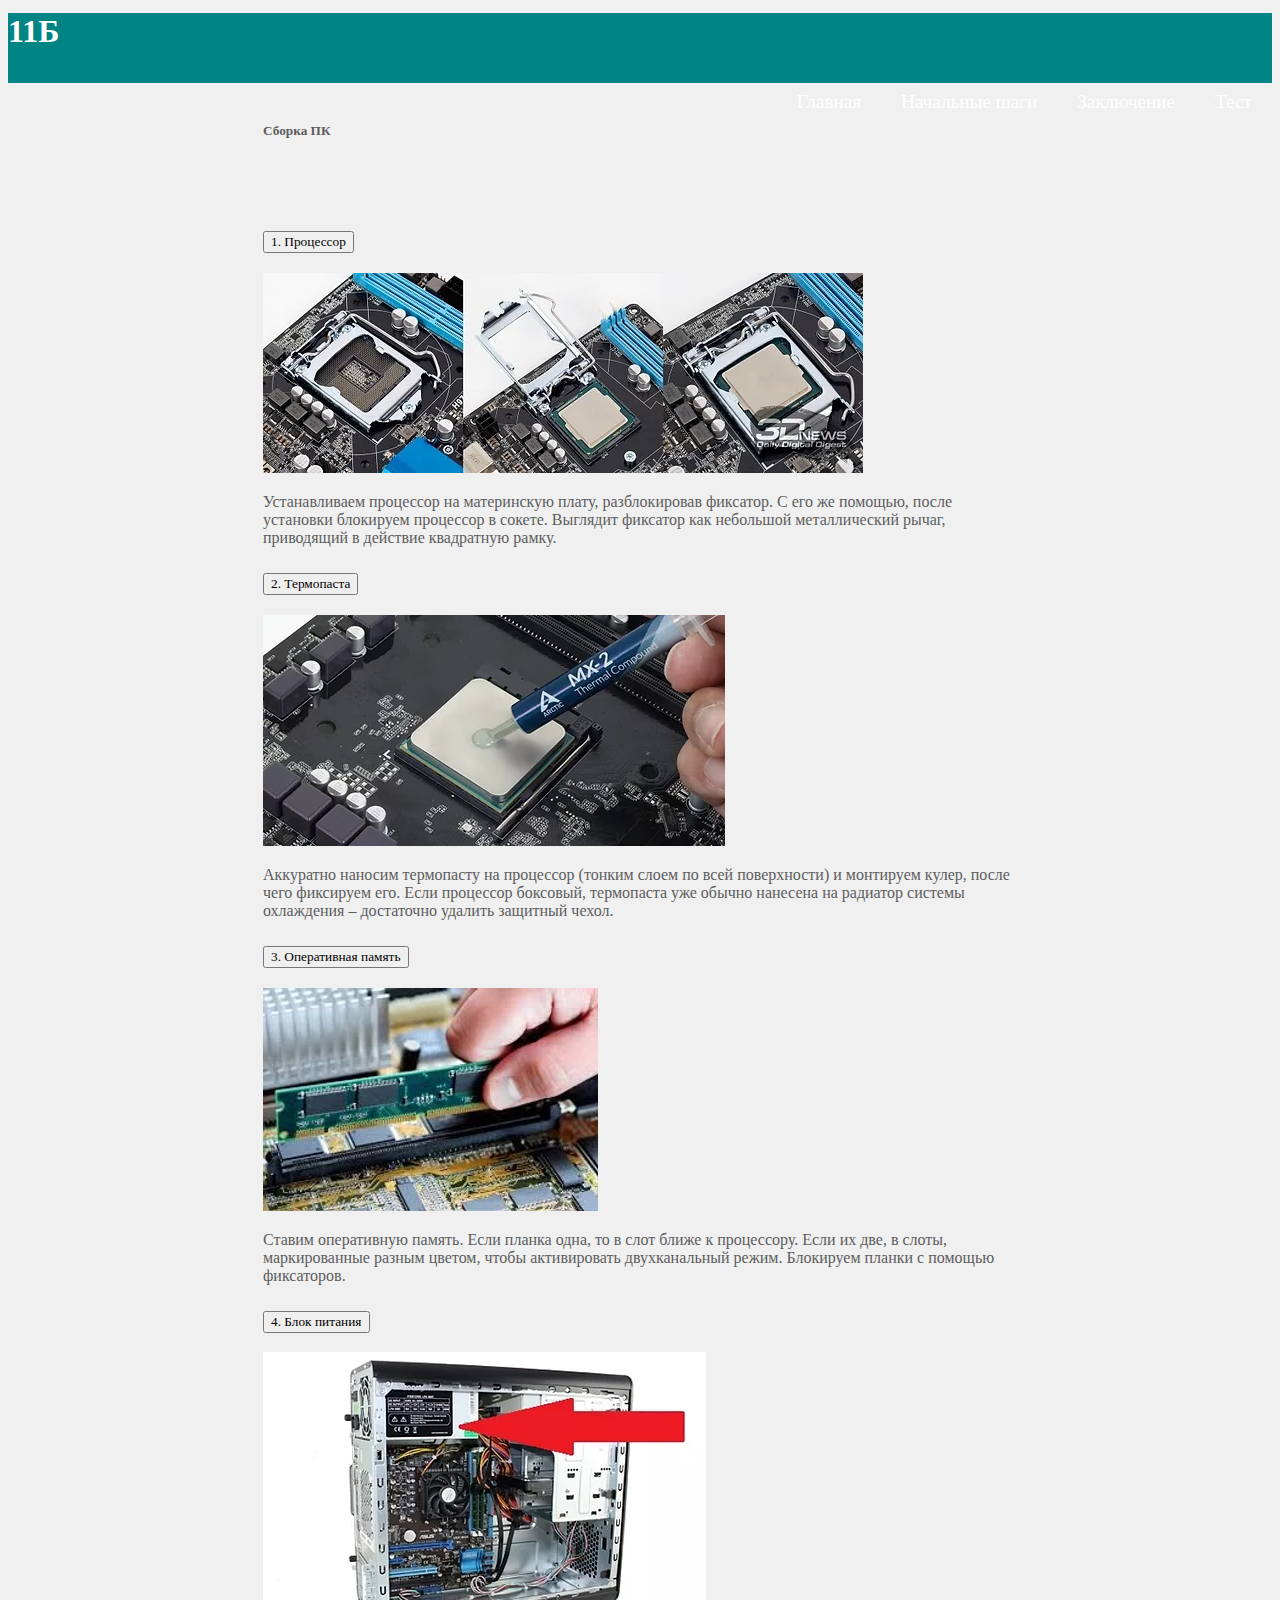
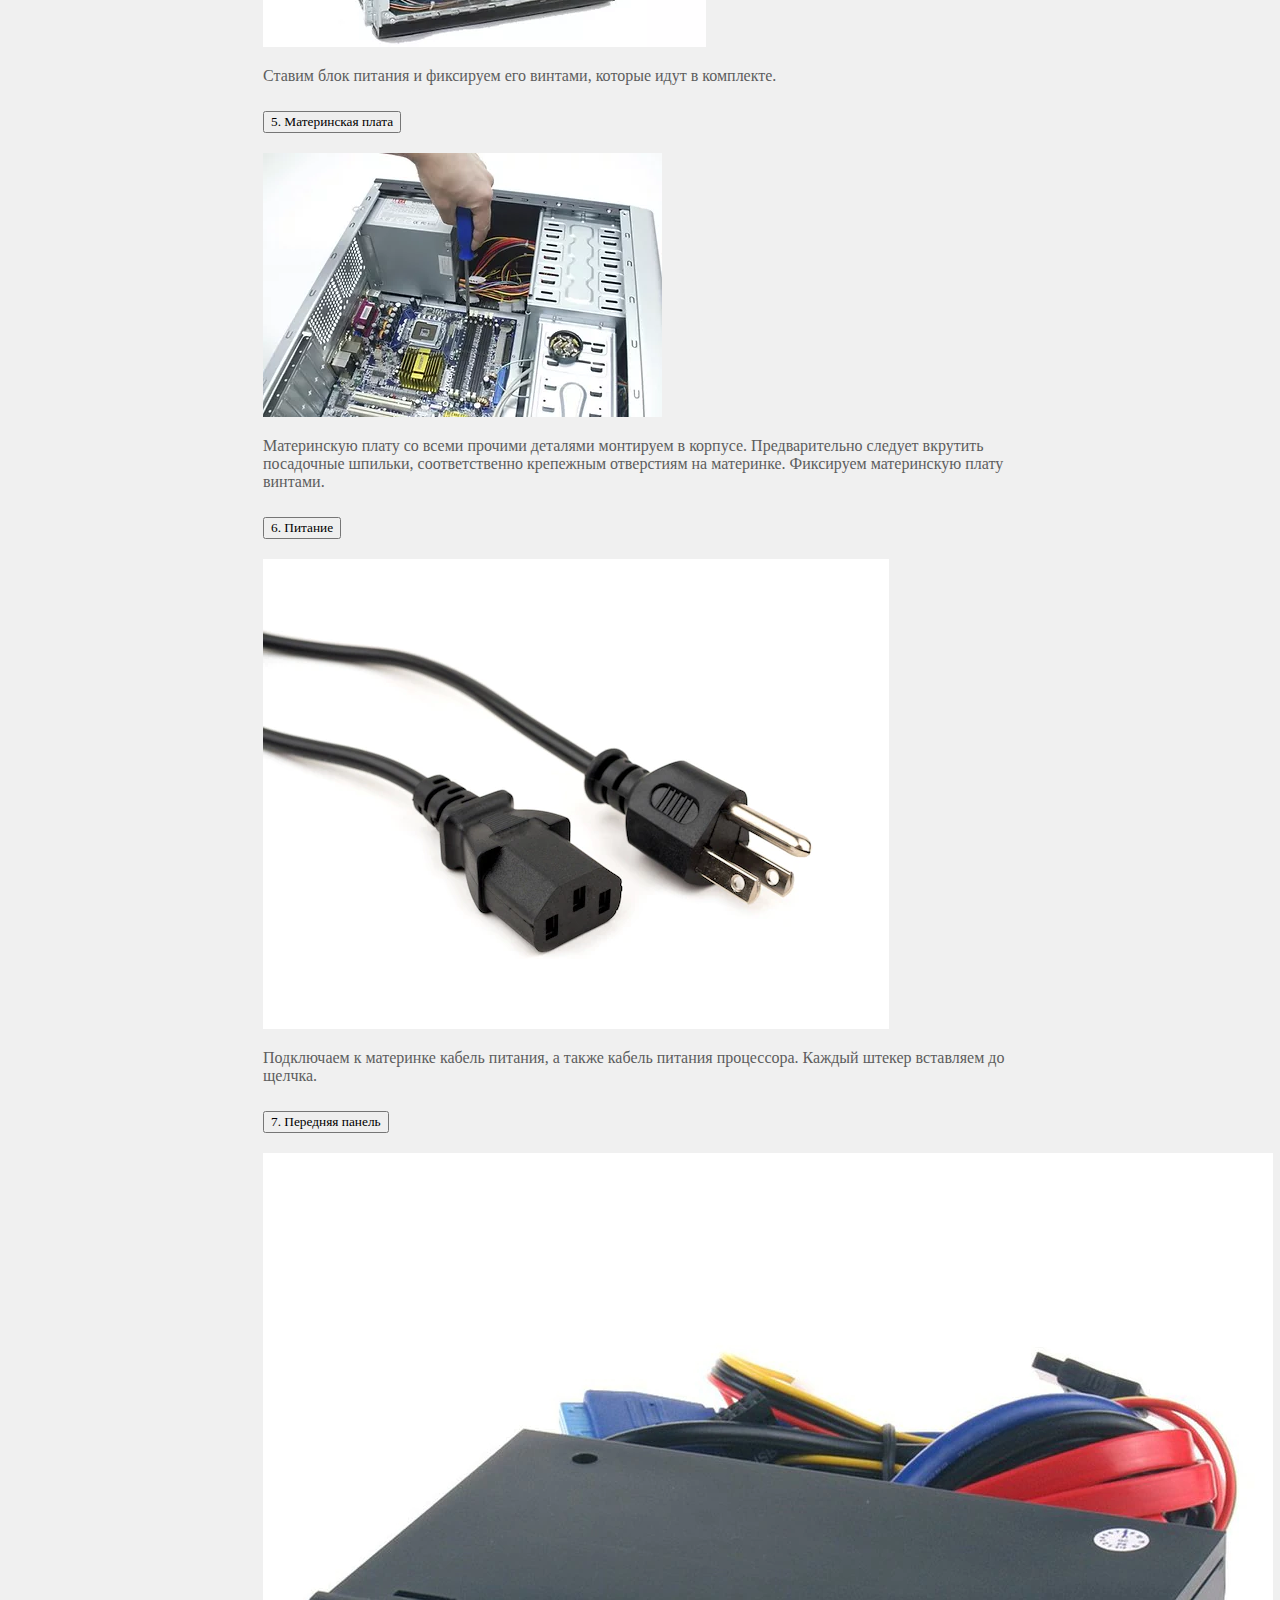
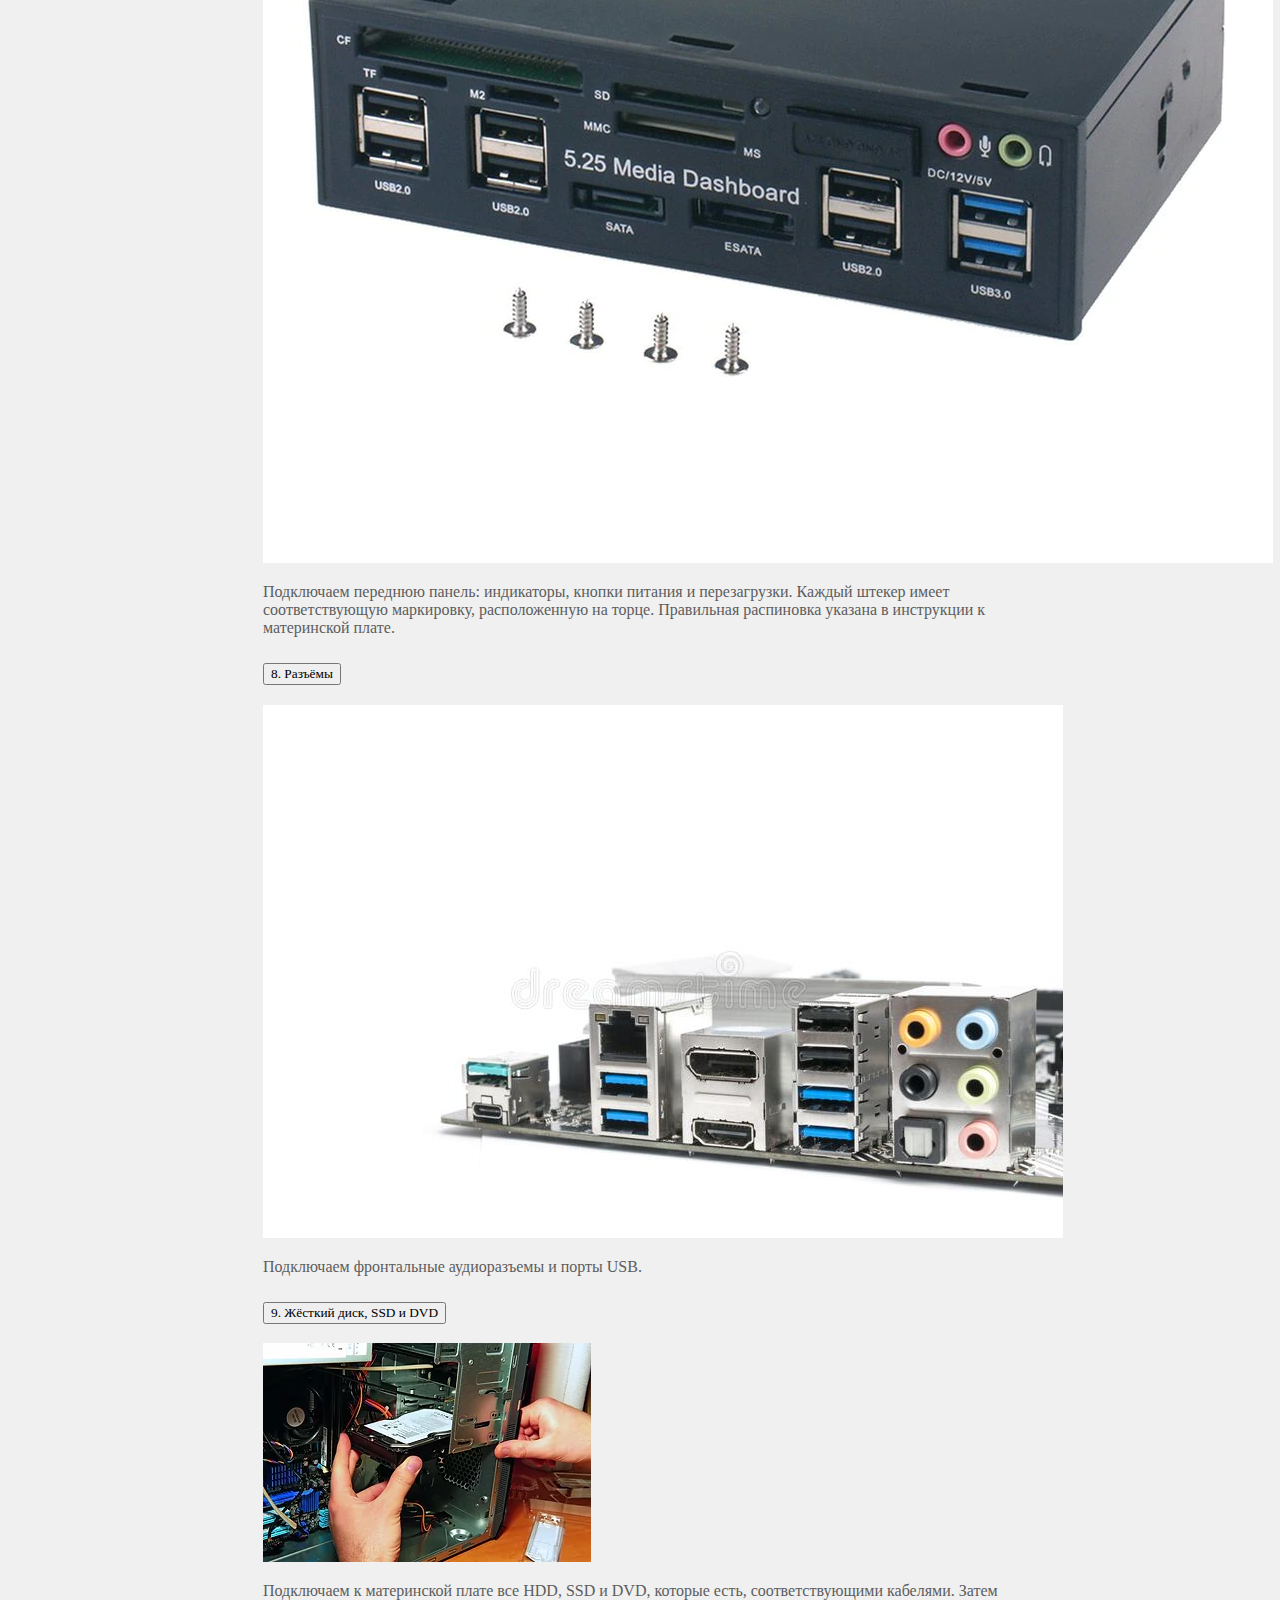
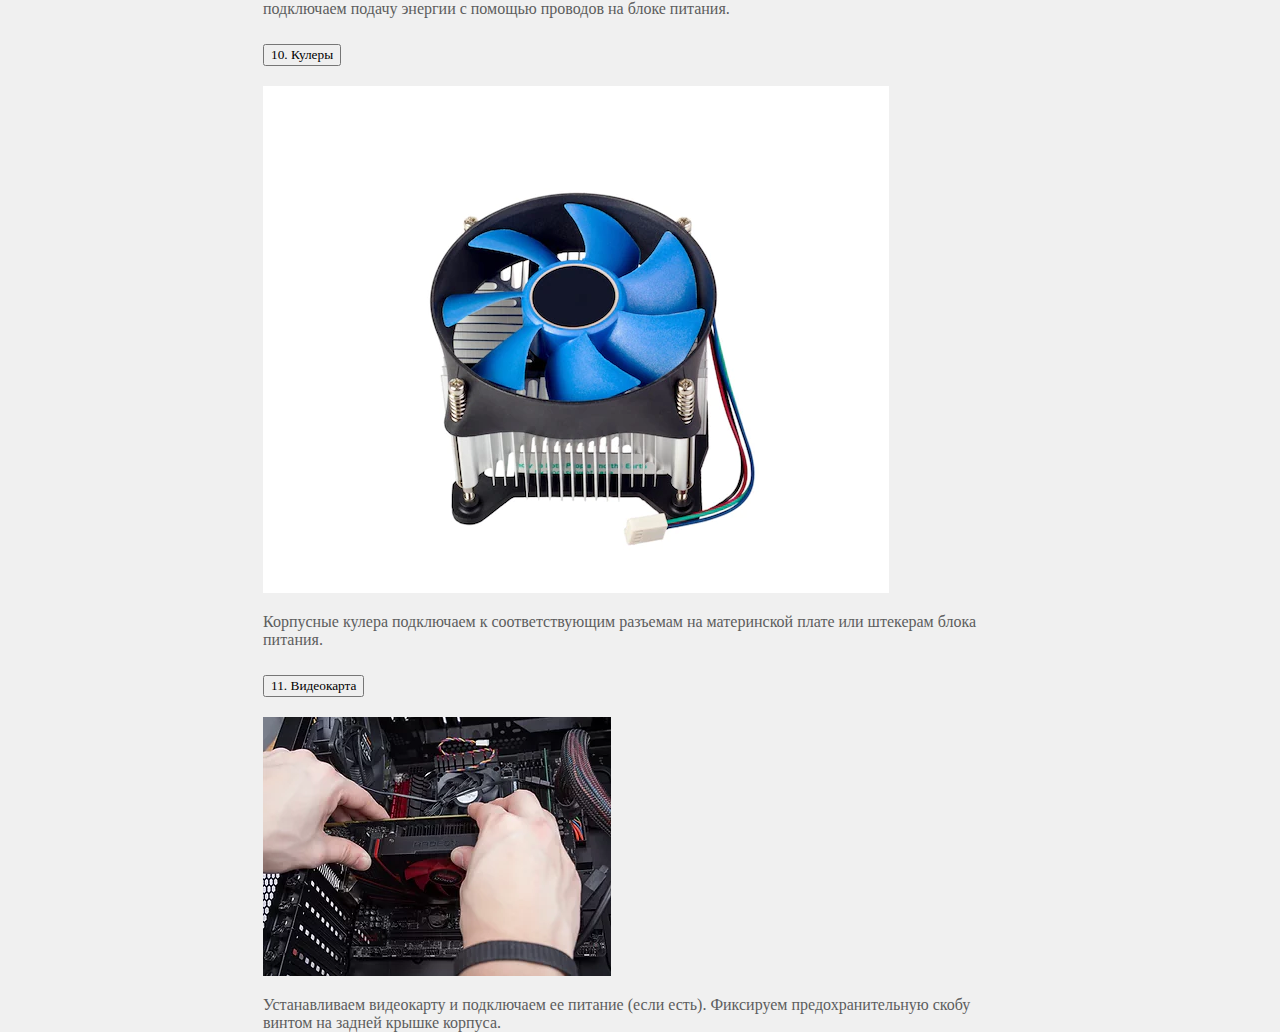
==== pc_assembly.html @ 8cf8940f "." ====
<!DOCTYPE html>
<html lang="ru">
  <head>
    <meta charset="utf-8" />
    <meta name="viewport" content="width=device-width, initial-scale=1" />
    <title>My site</title>
    <link
      href="https://cdn.jsdelivr.net/npm/bootstrap@5.2.0-beta1/dist/css/bootstrap.min.css"
      rel="stylesheet"
      integrity="sha384-0evHe/X+R7YkIZDRvuzKMRqM+OrBnVFBL6DOitfPri4tjfHxaWutUpFmBp4vmVor"
      crossorigin="anonymous"
    />
    <link rel="stylesheet" href="css/style.css" />
  </head>
  <body>
    <header class="container-fluid">
      <div class="container">
        <div class="row">
          <div class="col-2">
            <h1>
              <a href="index.html"> 11Б </a>
            </h1>
          </div>
          <div class="col-10">
            <ul>
              <li><a href="index.html">Главная</a></li>
              <li>
                <a href="#">Начальные шаги</a>
                <ul>
                  <li><a href="pc_selection.html">Выбор ПК</a></li>
                  <li><a href="pc_assembly.html">Сборка ПК</a></li>
                </ul>
              </li>
              <li>
                <a href="#">Заключение</a>
                <ul>
                  <li><a href="pc_settings.html">Настройка ПК</a></li>
                  <li>
                    <a href="pc_work_rules.html">Правила использования ПК</a>
                  </li>
                </ul>
              </li>
              <li><a href="test.html">Тест</a></li>
            </ul>
          </div>
        </div>
      </div>
    </header>
    <div class="card class25">
      <div class="card class5 border border-4 border-secondary rounded-3">
        <div class="card-body">
          <h5 class="card-title fs-2 text-center fw-weight-bold class14">
            Сборка ПК
          </h5>
        </div>
      </div>
      <div
        class="accordion border border-4 border-secondary rounded-3 class24"
        id="accordionExample"
      >
        <div class="accordion-item">
          <h2 class="accordion-header" id="headingOne">
            <button
              class="accordion-button"
              type="button"
              data-bs-toggle="collapse"
              data-bs-target="#collapseOne"
              aria-expanded="true"
              aria-controls="collapseOne"
            >
              1. Процессор
            </button>
          </h2>
          <div
            id="collapseOne"
            class="accordion-collapse collapse show"
            aria-labelledby="headingOne"
            data-bs-parent="#accordionExample"
          >
            <div class="accordion-body">
              <div class="card mb-3 border border-2 border-secondary rounded-3">
                <img
                  src="img/сборка процессора.webp"
                  class="card-img-top"
                  alt="..."
                />
                <div class="card-body">
                  <p class="card-text">
                    Устанавливаем процессор на материнскую плату, разблокировав
                    фиксатор. С его же помощью, после установки блокируем
                    процессор в сокете. Выглядит фиксатор как небольшой
                    металлический рычаг, приводящий в действие квадратную рамку.
                  </p>
                </div>
              </div>
            </div>
          </div>
        </div>
        <div class="accordion-item">
          <h2 class="accordion-header" id="headingTwo">
            <button
              class="accordion-button collapsed"
              type="button"
              data-bs-toggle="collapse"
              data-bs-target="#collapseTwo"
              aria-expanded="false"
              aria-controls="collapseTwo"
            >
              2. Термопаста
            </button>
          </h2>
          <div
            id="collapseTwo"
            class="accordion-collapse collapse"
            aria-labelledby="headingTwo"
            data-bs-parent="#accordionExample"
          >
            <div class="accordion-body">
              <div class="card mb-3 border border-2 border-secondary rounded-3">
                <img
                  src="img/сборка теромпаста.webp"
                  class="card-img-top"
                  alt="..."
                />
                <div class="card-body">
                  <p class="card-text">
                    Аккуратно наносим термопасту на процессор (тонким слоем по
                    всей поверхности) и монтируем кулер, после чего фиксируем
                    его. Если процессор боксовый, термопаста уже обычно нанесена
                    на радиатор системы охлаждения – достаточно удалить защитный
                    чехол.
                  </p>
                </div>
              </div>
            </div>
          </div>
        </div>
        <div class="accordion-item">
          <h2 class="accordion-header" id="headingThree">
            <button
              class="accordion-button collapsed"
              type="button"
              data-bs-toggle="collapse"
              data-bs-target="#collapseThree"
              aria-expanded="false"
              aria-controls="collapseThree"
            >
              3. Оперативная память
            </button>
          </h2>
          <div
            id="collapseThree"
            class="accordion-collapse collapse"
            aria-labelledby="headingThree"
            data-bs-parent="#accordionExample"
          >
            <div class="accordion-body">
              <div class="card mb-3 border border-2 border-secondary rounded-3">
                <img
                  src="img/сборка оперативка.webp"
                  class="card-img-top"
                  alt="..."
                />
                <div class="card-body">
                  <p class="card-text">
                    Ставим оперативную память. Если планка одна, то в слот ближе
                    к процессору. Если их две, в слоты, маркированные разным
                    цветом, чтобы активировать двухканальный режим. Блокируем
                    планки с помощью фиксаторов.
                  </p>
                </div>
              </div>
            </div>
          </div>
        </div>
        <div class="accordion-item">
          <h2
            class="accordion-header"
            id="heading
          four"
          >
            <button
              class="accordion-button collapsed"
              type="button"
              data-bs-toggle="collapse"
              data-bs-target="#collapsefour"
              aria-expanded="false"
              aria-controls="collapsefour"
            >
              4. Блок питания
            </button>
          </h2>
          <div
            id="collapsefour"
            class="accordion-collapse collapse"
            aria-labelledby="headingfour"
            data-bs-parent="#accordionExample"
          >
            <div class="accordion-body">
              <div class="card mb-3 border border-2 border-secondary rounded-3">
                <img src="img/сборка БП.webp" class="card-img-top" alt="..." />
                <div class="card-body">
                  <p class="card-text">
                    Ставим блок питания и фиксируем его винтами, которые идут в
                    комплекте.
                  </p>
                </div>
              </div>
            </div>
          </div>
        </div>
        <div class="accordion-item">
          <h2 class="accordion-header" id="headingFive">
            <button
              class="accordion-button collapsed"
              type="button"
              data-bs-toggle="collapse"
              data-bs-target="#collapseFive"
              aria-expanded="false"
              aria-controls="collapseFive"
            >
              5. Материнская плата
            </button>
          </h2>
          <div
            id="collapseFive"
            class="accordion-collapse collapse"
            aria-labelledby="headingFive"
            data-bs-parent="#accordionExample"
          >
            <div class="accordion-body">
              <div class="card mb-3 border border-2 border-secondary rounded-3">
                <img
                  src="img/сборка материнка.webp"
                  class="card-img-top"
                  alt="..."
                />
                <div class="card-body">
                  <p class="card-text">
                    Материнскую плату со всеми прочими деталями монтируем в
                    корпусе. Предварительно следует вкрутить посадочные шпильки,
                    соответственно крепежным отверстиям на материнке. Фиксируем
                    материнскую плату винтами.
                  </p>
                </div>
              </div>
            </div>
          </div>
        </div>
        <div class="accordion-item">
          <h2 class="accordion-header" id="headingSix">
            <button
              class="accordion-button collapsed"
              type="button"
              data-bs-toggle="collapse"
              data-bs-target="#collapseSix"
              aria-expanded="false"
              aria-controls="collapseSix"
            >
              6. Питание
            </button>
          </h2>
          <div
            id="collapseSix"
            class="accordion-collapse collapse"
            aria-labelledby="headingSix"
            data-bs-parent="#accordionExample"
          >
            <div class="accordion-body">
              <div class="card mb-3 border border-2 border-secondary rounded-3">
                <img
                  src="img/сборка кабели.webp"
                  class="card-img-top"
                  alt="..."
                />
                <div class="card-body">
                  <p class="card-text">
                    Подключаем к материнке кабель питания, а также кабель
                    питания процессора. Каждый штекер вставляем до щелчка.
                  </p>
                </div>
              </div>
            </div>
          </div>
        </div>
        <div class="accordion-item">
          <h2 class="accordion-header" id="headingSeven">
            <button
              class="accordion-button collapsed"
              type="button"
              data-bs-toggle="collapse"
              data-bs-target="#collapseSeven"
              aria-expanded="false"
              aria-controls="collapseSeven"
            >
              7. Передняя панель
            </button>
          </h2>
          <div
            id="collapseSeven"
            class="accordion-collapse collapse"
            aria-labelledby="headingSeven"
            data-bs-parent="#accordionExample"
          >
            <div class="accordion-body">
              <div class="card mb-3 border border-2 border-secondary rounded-3">
                <img
                  src="img/сборка передняя панель.webp"
                  class="card-img-top"
                  alt="..."
                />
                <div class="card-body">
                  <p class="card-text">
                    ​Подключаем переднюю панель: индикаторы, кнопки питания и
                    перезагрузки. Каждый штекер имеет соответствующую
                    маркировку, расположенную на торце. Правильная распиновка
                    указана в инструкции к материнской плате.
                  </p>
                </div>
              </div>
            </div>
          </div>
        </div>
        <div class="accordion-item">
          <h2 class="accordion-header" id="headingEight">
            <button
              class="accordion-button collapsed"
              type="button"
              data-bs-toggle="collapse"
              data-bs-target="#collapseEight"
              aria-expanded="false"
              aria-controls="collapseEight"
            >
              8. Разъёмы
            </button>
          </h2>
          <div
            id="collapseEight"
            class="accordion-collapse collapse"
            aria-labelledby="headingEight"
            data-bs-parent="#accordionExample"
          >
            <div class="accordion-body">
              <div class="card mb-3 border border-2 border-secondary rounded-3">
                <img
                  src="img/сборка разьемы.jpg"
                  class="card-img-top"
                  alt="..."
                />
                <div class="card-body">
                  <p class="card-text">
                    Подключаем фронтальные аудиоразъемы и порты USB.
                  </p>
                </div>
              </div>
            </div>
          </div>
        </div>
        <div class="accordion-item">
          <h2 class="accordion-header" id="headingNine">
            <button
              class="accordion-button collapsed"
              type="button"
              data-bs-toggle="collapse"
              data-bs-target="#collapseNine"
              aria-expanded="false"
              aria-controls="collapseNine"
            >
              9. Жёсткий диск, SSD и DVD
            </button>
          </h2>
          <div
            id="collapseNine"
            class="accordion-collapse collapse"
            aria-labelledby="headingNine"
            data-bs-parent="#accordionExample"
          >
            <div class="accordion-body">
              <div class="card mb-3 border border-2 border-secondary rounded-3">
                <img
                  src="img/сборка жесткий диск.webp"
                  class="card-img-top"
                  alt="..."
                />
                <div class="card-body">
                  <p class="card-text">
                    Подключаем к материнской плате все HDD, SSD и DVD, которые
                    есть, соответствующими кабелями. Затем подключаем подачу
                    энергии с помощью проводов на блоке питания.
                  </p>
                </div>
              </div>
            </div>
          </div>
        </div>
        <div class="accordion-item">
          <h2 class="accordion-header" id="headingTen">
            <button
              class="accordion-button collapsed"
              type="button"
              data-bs-toggle="collapse"
              data-bs-target="#collapseTen"
              aria-expanded="false"
              aria-controls="collapseTen"
            >
              10. Кулеры
            </button>
          </h2>
          <div
            id="collapseTen"
            class="accordion-collapse collapse"
            aria-labelledby="headingTen"
            data-bs-parent="#accordionExample"
          >
            <div class="accordion-body">
              <div class="card mb-3 border border-2 border-secondary rounded-3">
                <img
                  src="img/сборка куллер.webp"
                  class="card-img-top"
                  alt="..."
                />
                <div class="card-body">
                  <p class="card-text">
                    Корпусные кулера подключаем к соответствующим разъемам на
                    материнской плате или штекерам блока питания.
                  </p>
                </div>
              </div>
            </div>
          </div>
        </div>
        <div class="accordion-item">
          <h2 class="accordion-header" id="headingEleven">
            <button
              class="accordion-button collapsed"
              type="button"
              data-bs-toggle="collapse"
              data-bs-target="#collapseEleven"
              aria-expanded="false"
              aria-controls="collapseEleven"
            >
              11. Видеокарта
            </button>
          </h2>
          <div
            id="collapseEleven"
            class="accordion-collapse collapse"
            aria-labelledby="headingEleven"
            data-bs-parent="#accordionExample"
          >
            <div class="accordion-body">
              <div class="card mb-3 border border-2 border-secondary rounded-3">
                <img
                  src="img/сборка видюха.webp"
                  class="card-img-top"
                  alt="..."
                />
                <div class="card-body">
                  <p class="card-text">
                    Устанавливаем видеокарту и подключаем ее питание (если
                    есть). Фиксируем предохранительную скобу винтом на задней
                    крышке корпуса.
                  </p>
                </div>
              </div>
            </div>
          </div>
        </div>
      </div>
    </div>
    <script
      src="https://cdn.jsdelivr.net/npm/bootstrap@5.2.0-beta1/dist/js/bootstrap.bundle.min.js"
      integrity="sha384-pprn3073KE6tl6bjs2QrFaJGz5/SUsLqktiwsUTF55Jfv3qYSDhgCecCxMW52nD2"
      crossorigin="anonymous"
    ></script>
  </body>
</html>
---- css/style.css ----
* {
  font-family: "Comfortaa", cursive;
}
html,
h1,
h2,
h3,
h4,
h5,
h6 {
  color: #5c5d5d;
}
body {
  background: #f0f0f0;
}
a {
  text-decoration: none;
  color: inherit;
}

/*
    HEADER
*/
header {
  background: #008484;
  height: 70px;
}
header * {
  color: #ffffff;
}
header h1 {
  margin-top: 13px;
}
header h1 a {
  color: #ffffff;
}
header h1 a:hover {
  color: #ffffff;
}
header ul {
  margin: 0;
  padding: 0;
  list-style-type: none;
  float: right;
}
header ul li {
  float: left;
  position: relative;
}
header ul li a {
  display: block;
  font-size: 1.2rem;
  text-decoration: none;
  color: #ffffff;
  padding: 20px;
}
header ul li a:hover {
  background: #006669;
  transition: 0.5s;
  color: #fff;
}
header ul li ul {
  position: absolute;
  top: 70px;
  right: 0px;
  width: 180px;
  display: none;
  z-index: 88888;
}
header ul li:hover ul {
  display: block;
}
header ul li ul li {
  width: 100%;
}
header ul li ul li a {
  padding: 10px;
  background: white;
  color: #008489;
}
.test {
  position: absolute;
  left: 50%;
  top: 50%;
  transform: translate(-50%, -50%);
  width: 1150px;
}
.test3 img {
  transform: translate(10%, 10%);

  height: 300px;
  width: 600px;
}

.test2 {
  width: 500px;
  height: 350px;
  transform: translateX(20%);
}
.title {
  font-weight: bold;
  font-size: 40px;
}
.subtitle {
  font-size: 17px;
}
.slider {
  width: 600px;
  height: 450px;
}
.class1 {
  margin-top: 30px;
}

.carousel-control-next,
.carousel-control-prev {
  filter: invert(100%);
}

.class2 {
  transform: translateX(7%);
}
.class3 {
  transform: translateY(-20%);
}
.class4 {
  transform: translate(130px, 10px);
  width: 1000px;
  height: 3100px;
}
.class5 {
  width: 750px;
  height: 60px;
  transform: translate(125px, 15px);
}

.class6 {
  position: relative;
}

.class7 {
  position: absolute;
  top: 0;
}

.class8 {
  width: 750px;
  height: 350px;
  transform: translate(125px, 30px);
}

.class10 {
  transform: translate(5px, -150px);
}

.class11 {
  width: 750px;
  height: 350px;
  transform: translateX(-1%);
}

.class12 {
  width: 700px;
  transform: translate(20px, 80px);
}

.class13 {
  transform: translate(20px, 80px);
}

.class14 {
  transform: translateY(-7px);
}

.class15 {
  width: 750px;
  height: 60px;
  transform: translate(125px, 45px);
}

.class16 {
  width: 750px;
  transform: translate(0px, 70px);
}

.class17 {
  transform: translate(0px, 0px);
  width: 230px;
  height: 410px;
}

.class18 {
  transform: translateY(15px);
}

.class19 {
  width: 750px;
  height: 60px;
  transform: translate(125px, 105px);
}

.class20 {
  width: 750px;
  transform: translate(0px, 125px);
}

.class21 {
  width: 720px;
  transform: translate(140px, 125px);
}
.class22 {
  width: 750px;
  height: 60px;
  transform: translate(125px, 130px);
}
.class23 {
  width: 720px;
  transform: translate(140px, 150px);
}

.class24 {
  width: 750px;
  transform: translate(125px, 30px);
}
.class25 {
  transform: translate(130px, 10px);
  width: 1000px;
  height: 1570px;
}

.class26 {
  width: 750px;
  transform: translate(125px, 25px);
}

.class27 {
  width: 650px;
  transform: translate(45px, 10px);
}

.class28 {
  transform: translate(130px, 10px);
  width: 1000px;
  height: 2060px;
}
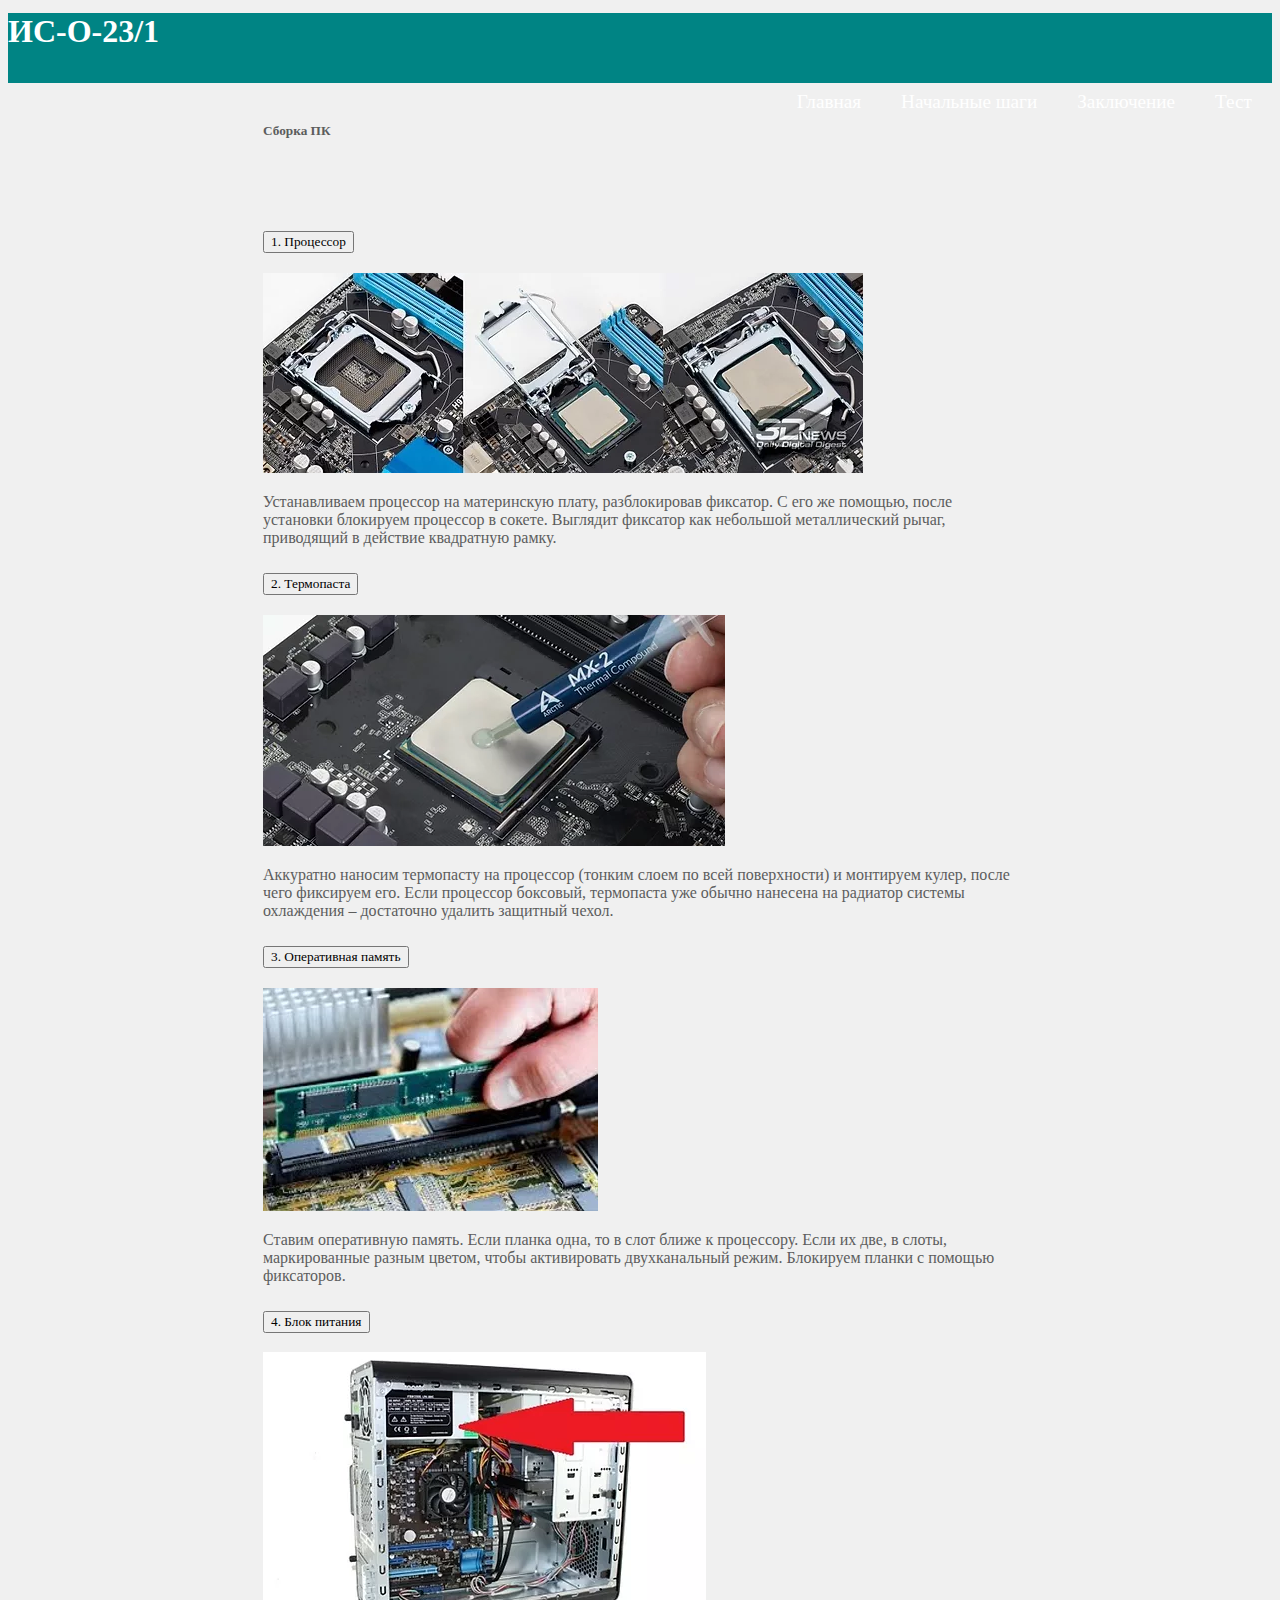
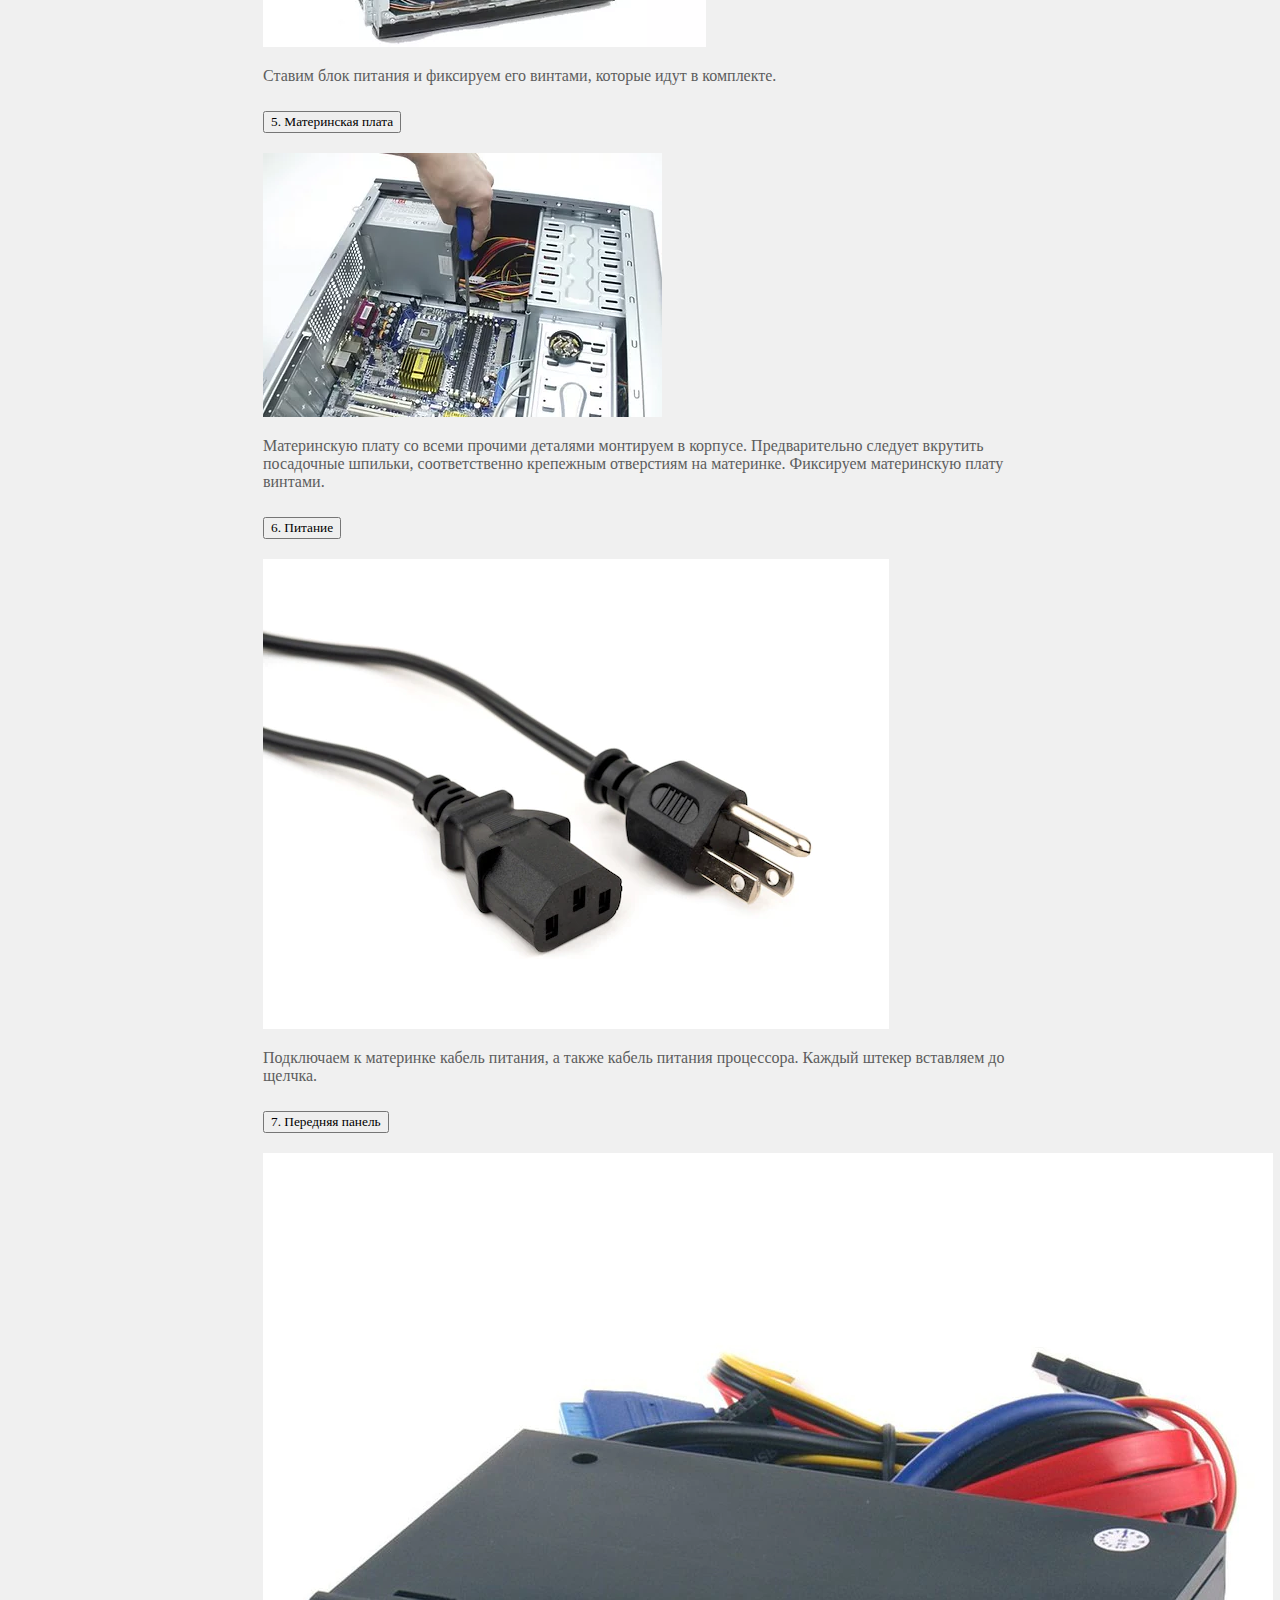
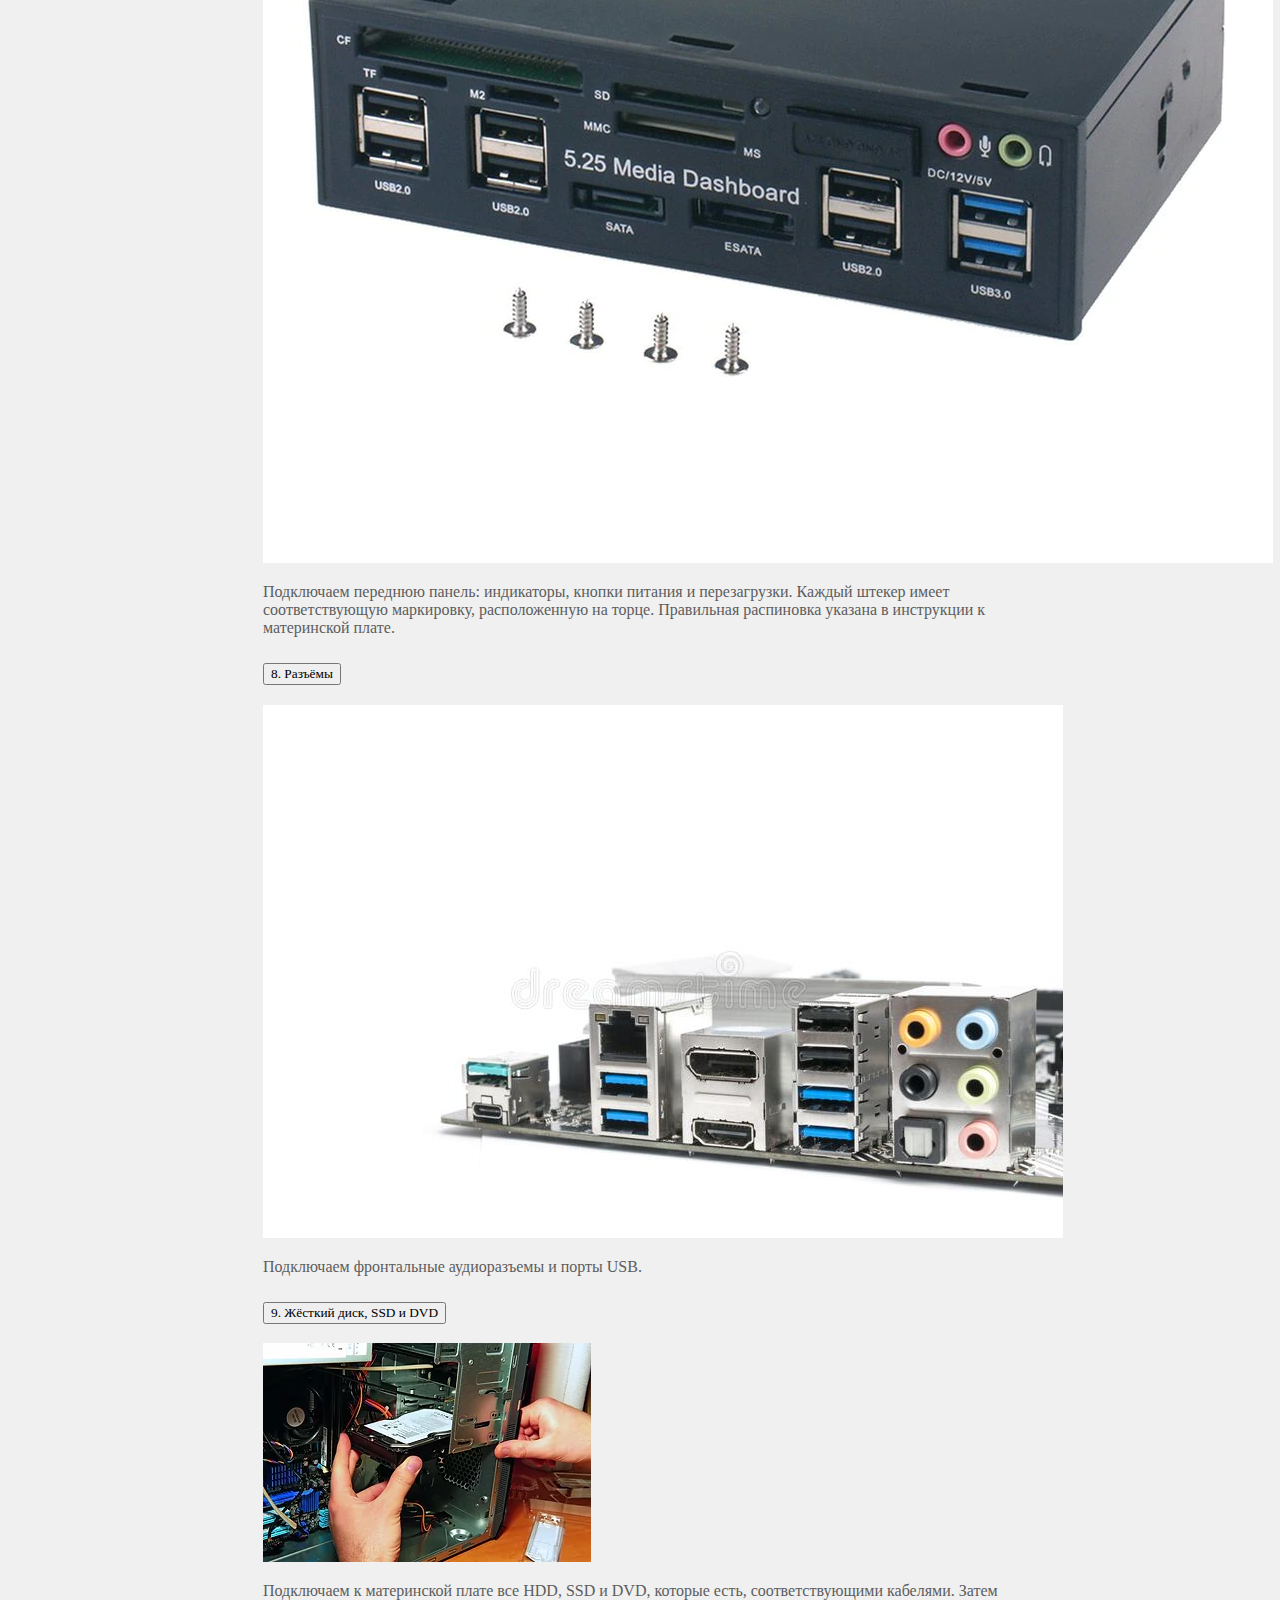
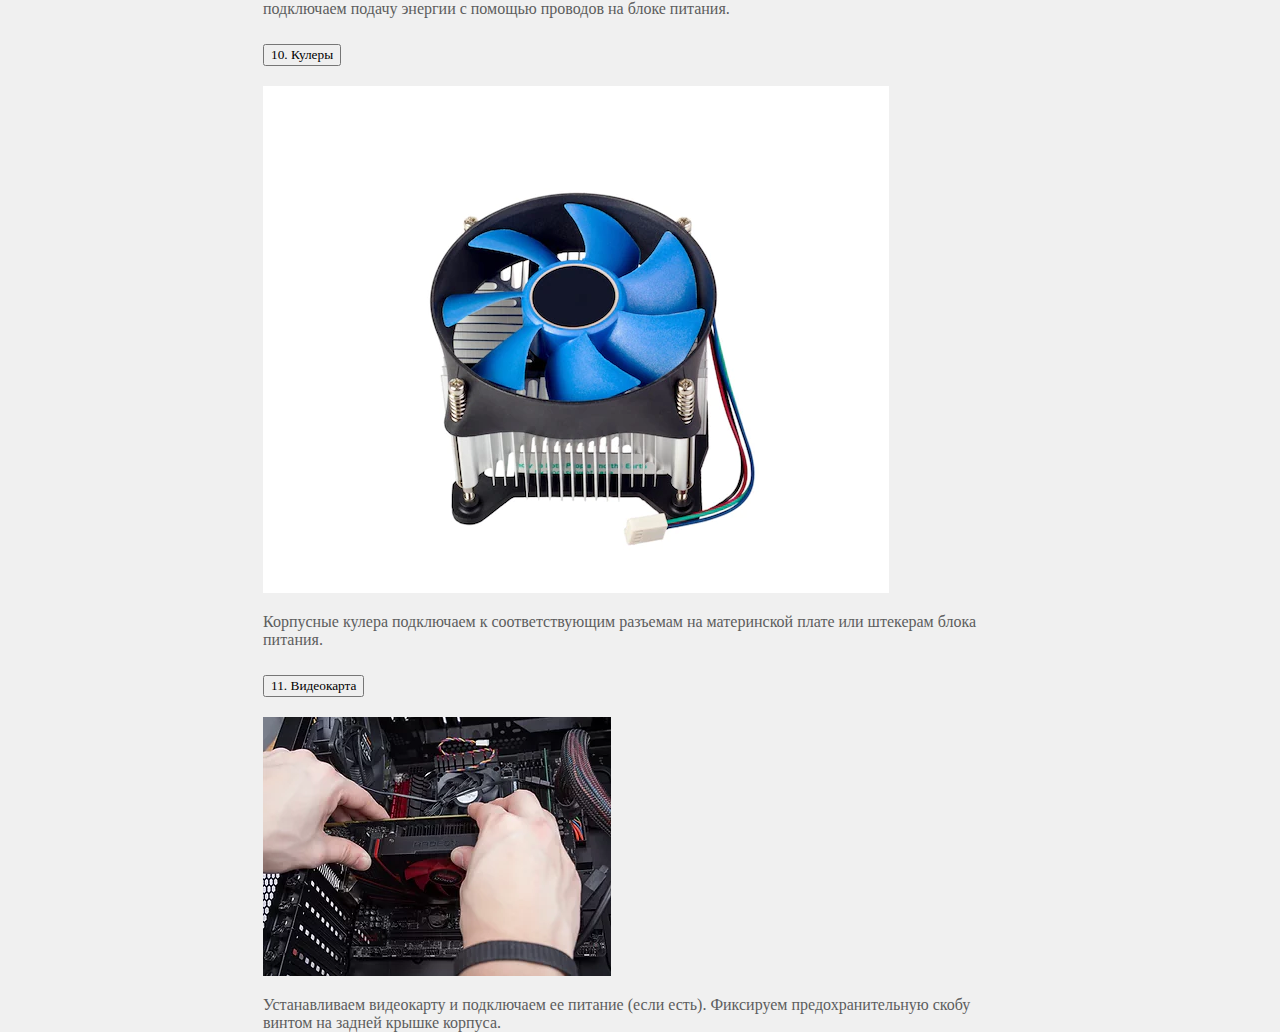
==== commit 5c4a38f9: "Update pc_assembly.html" ====
--- a/pc_assembly.html
+++ b/pc_assembly.html
@@ -18,7 +18,7 @@
         <div class="row">
           <div class="col-2">
             <h1>
-              <a href="index.html"> 11Б </a>
+              <a href="index.html"> ИС-О-23/1 </a>
             </h1>
           </div>
           <div class="col-10">
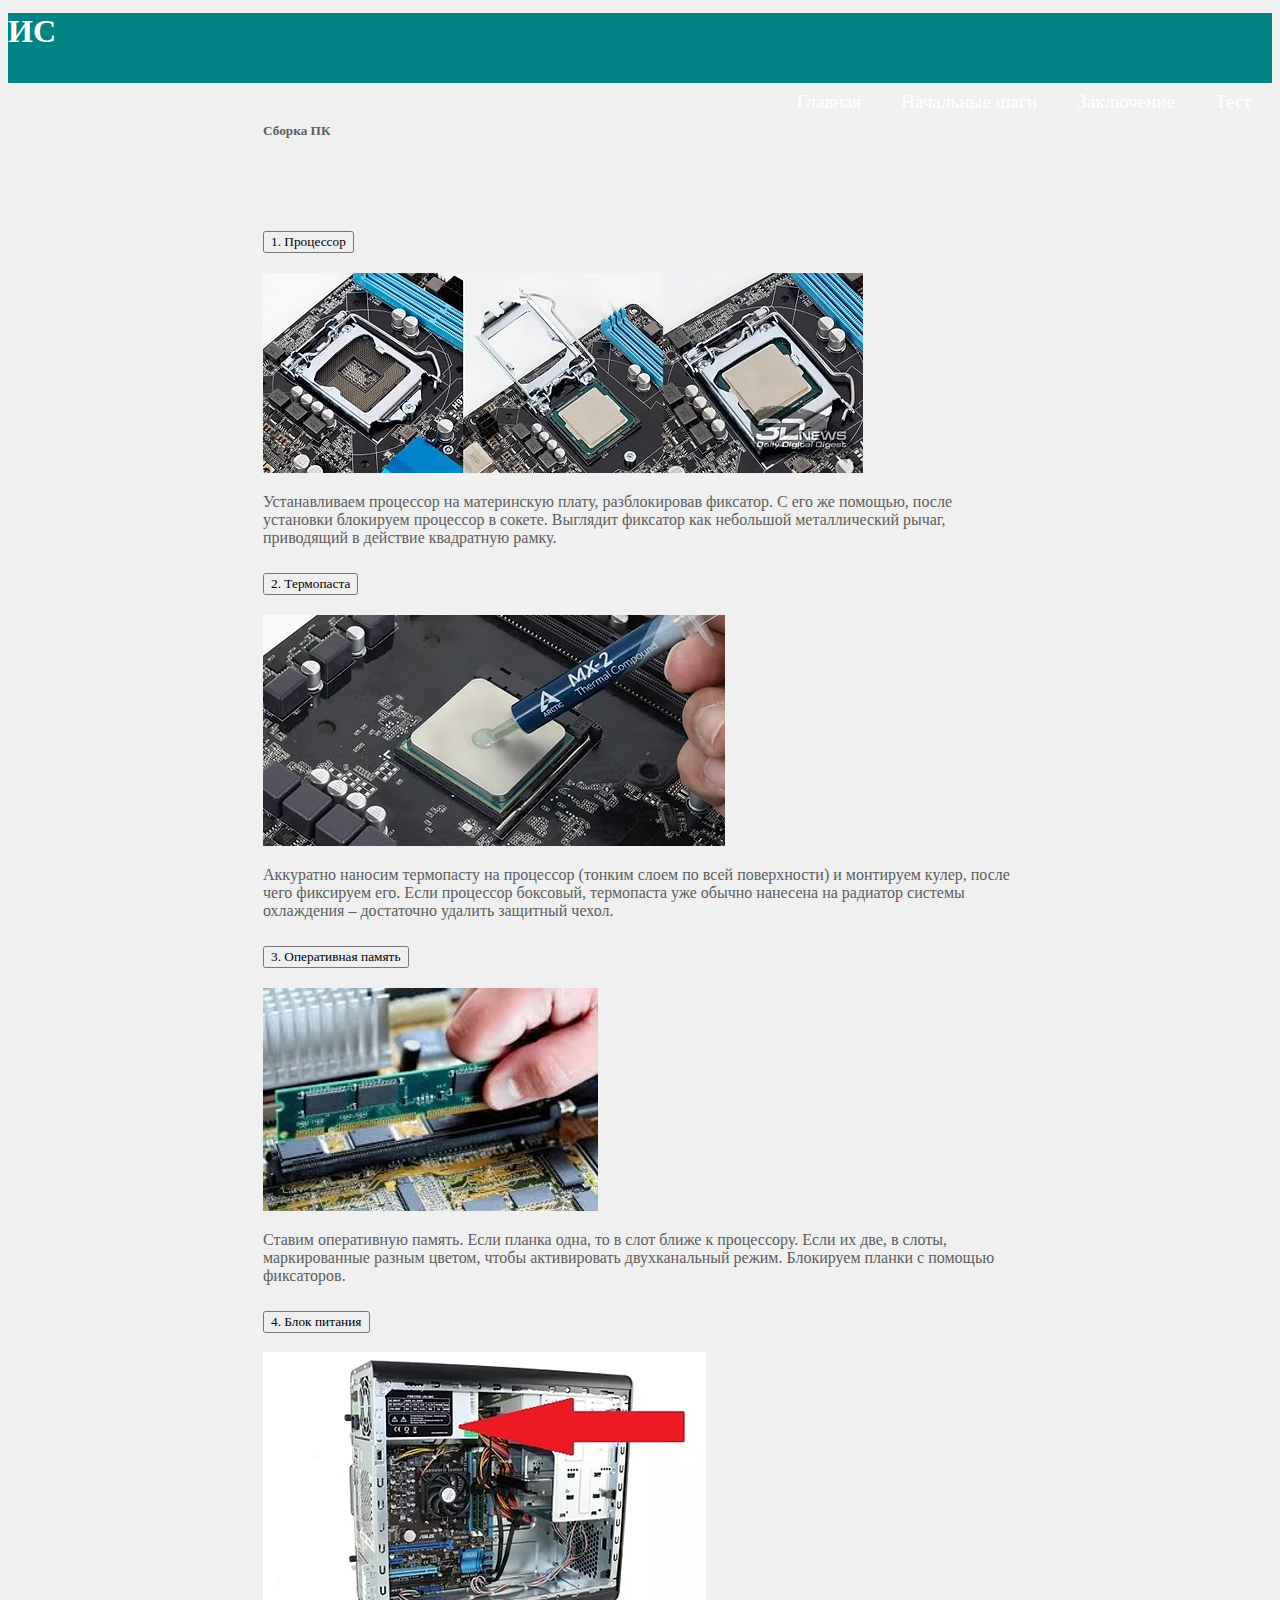
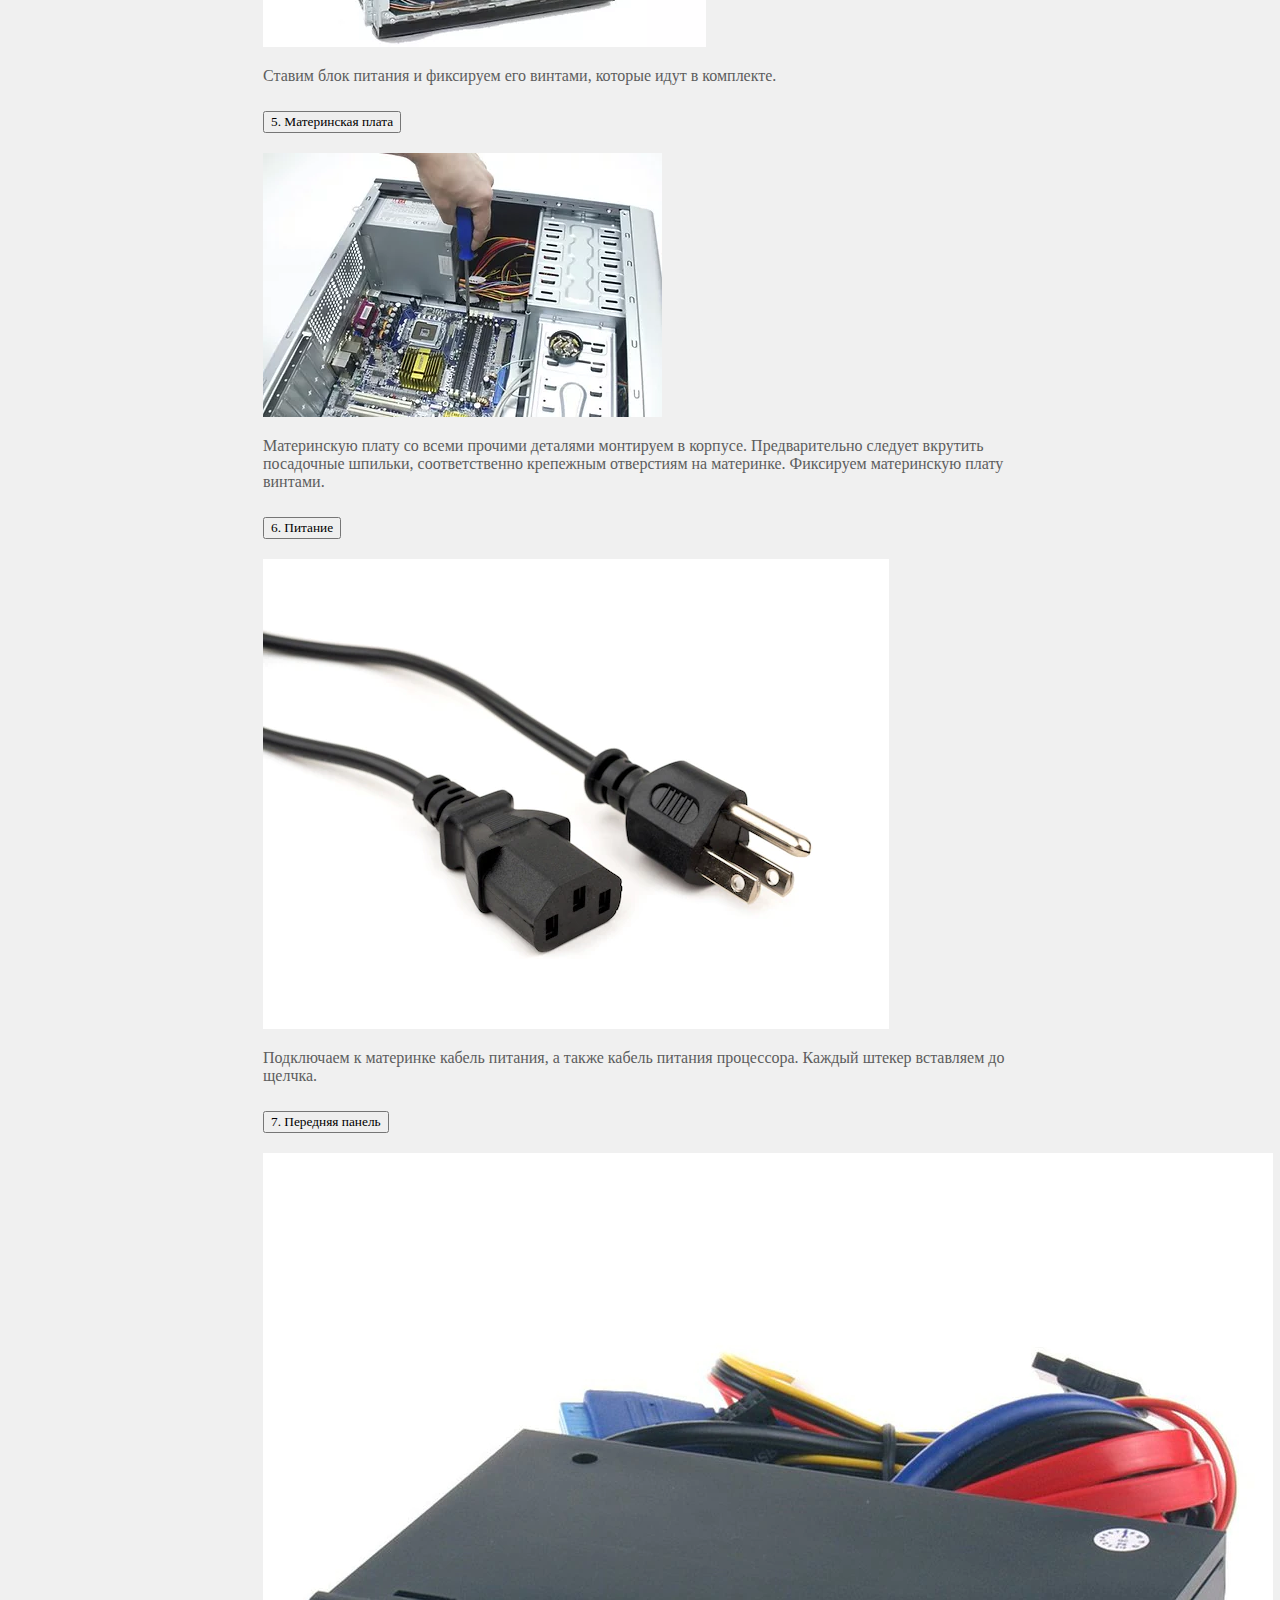
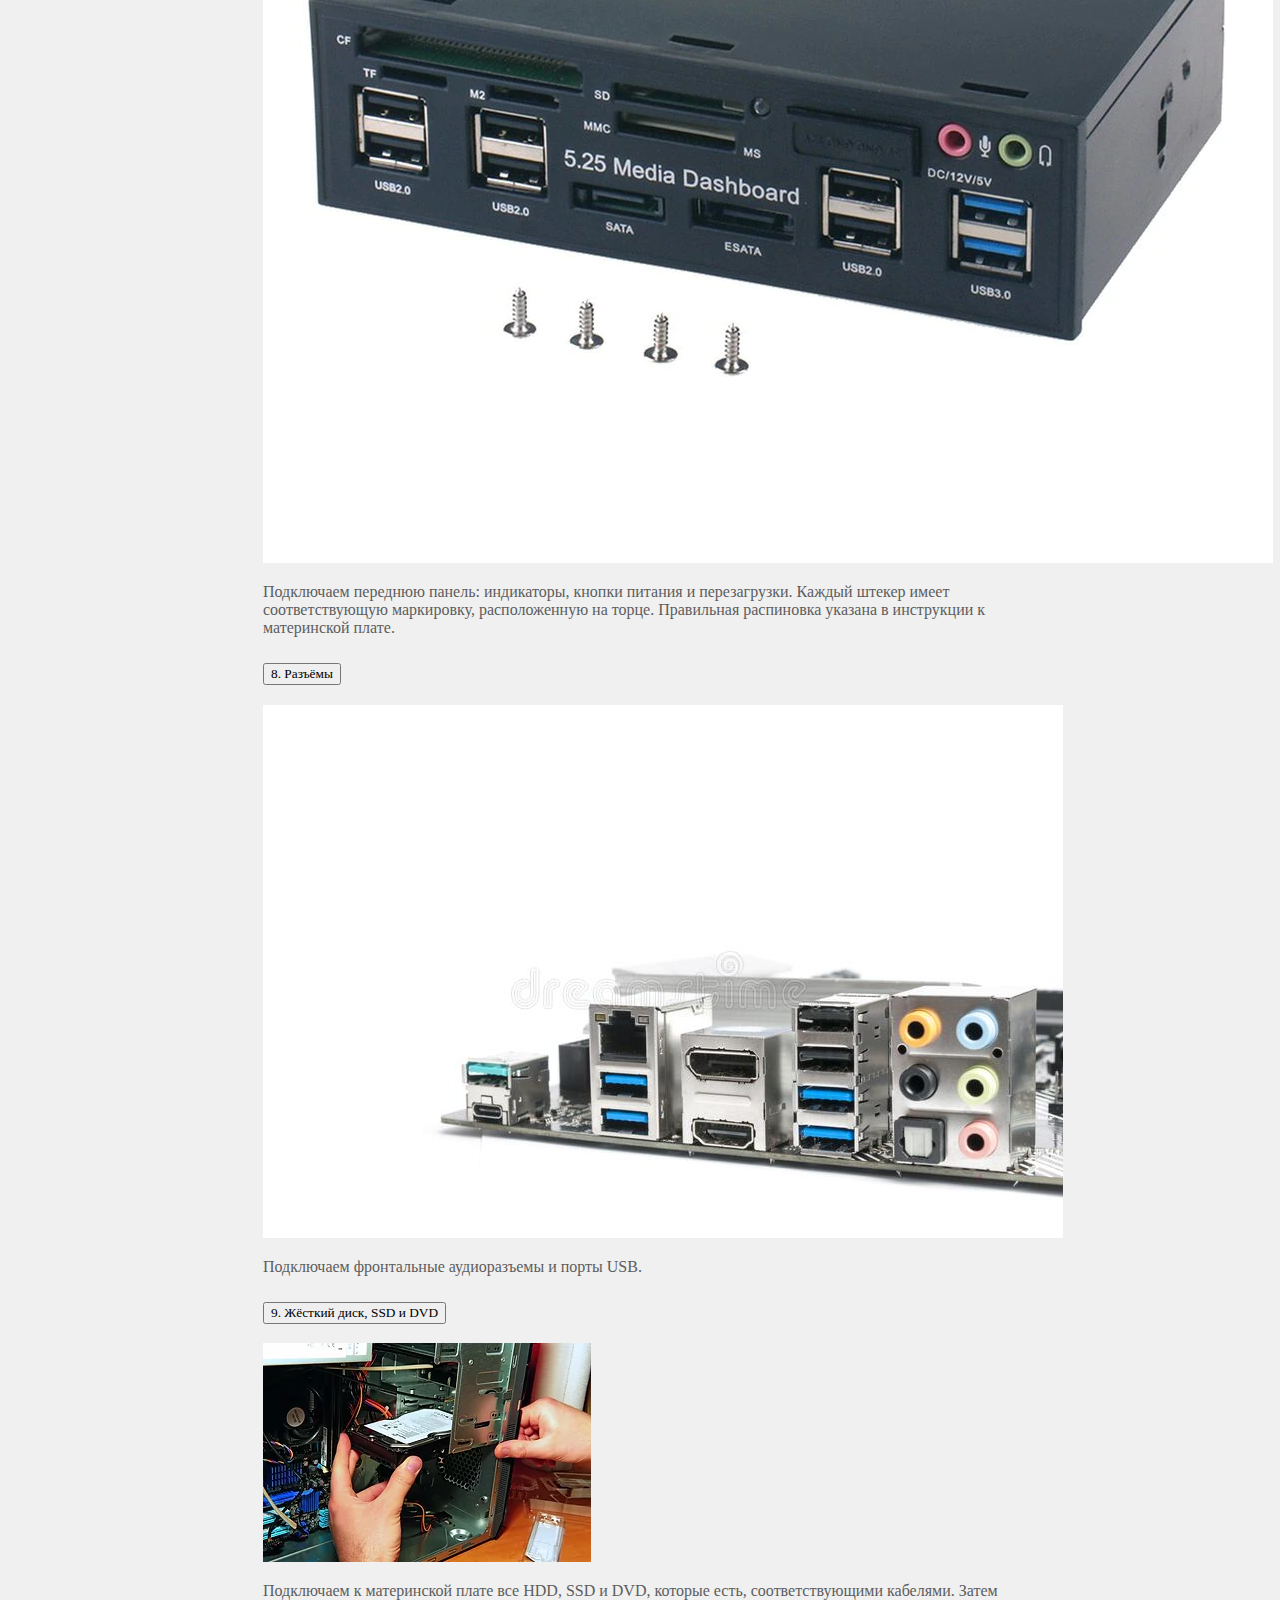
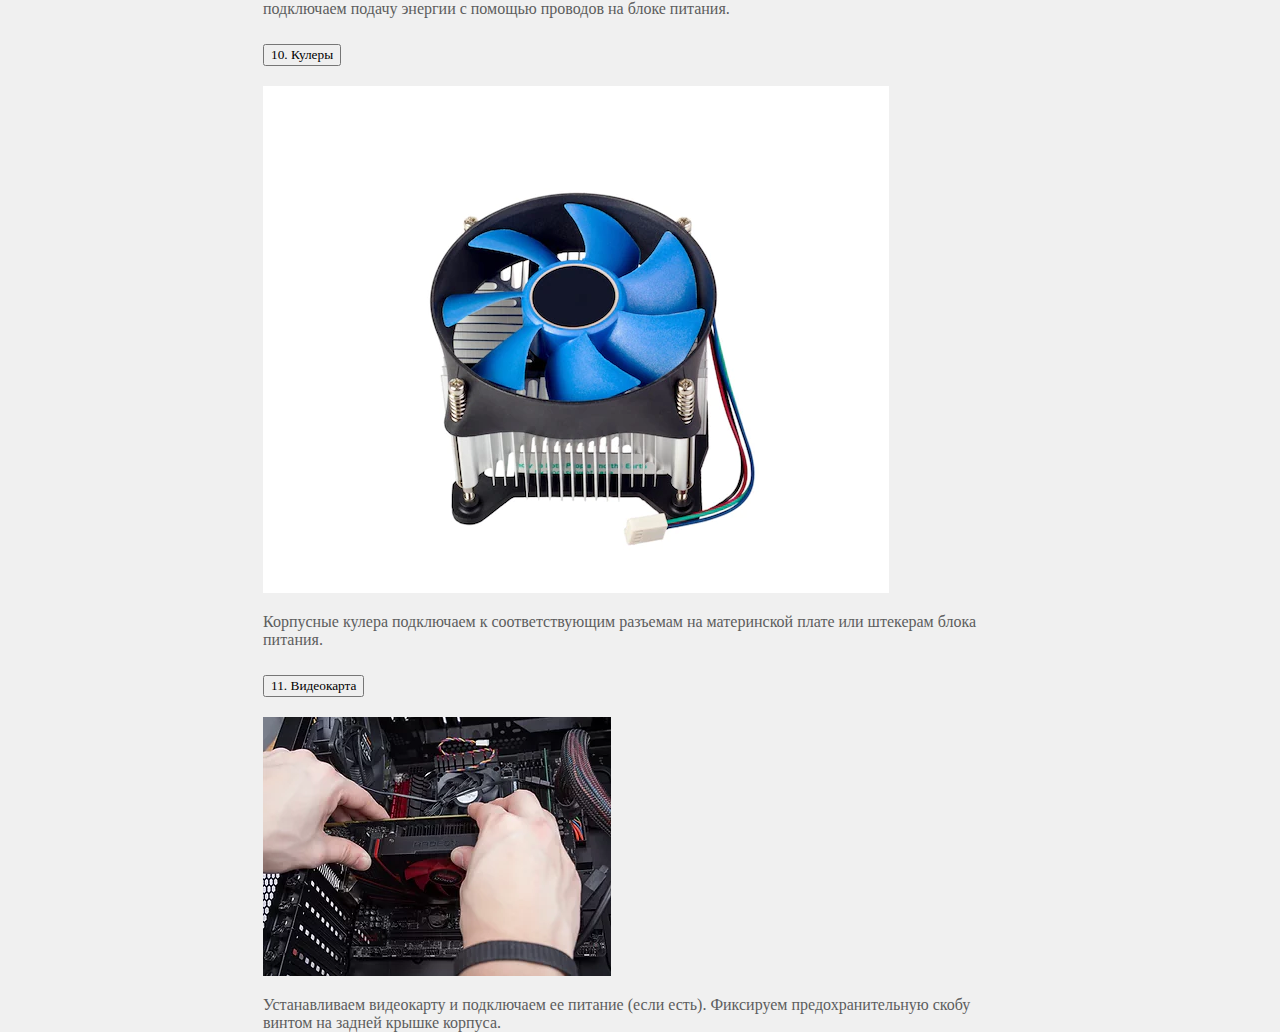
==== commit 6a00a250: "Update pc_assembly.html" ====
--- a/pc_assembly.html
+++ b/pc_assembly.html
@@ -18,7 +18,7 @@
         <div class="row">
           <div class="col-2">
             <h1>
-              <a href="index.html"> ИС-О-23/1 </a>
+              <a href="index.html"> ИС </a>
             </h1>
           </div>
           <div class="col-10">
